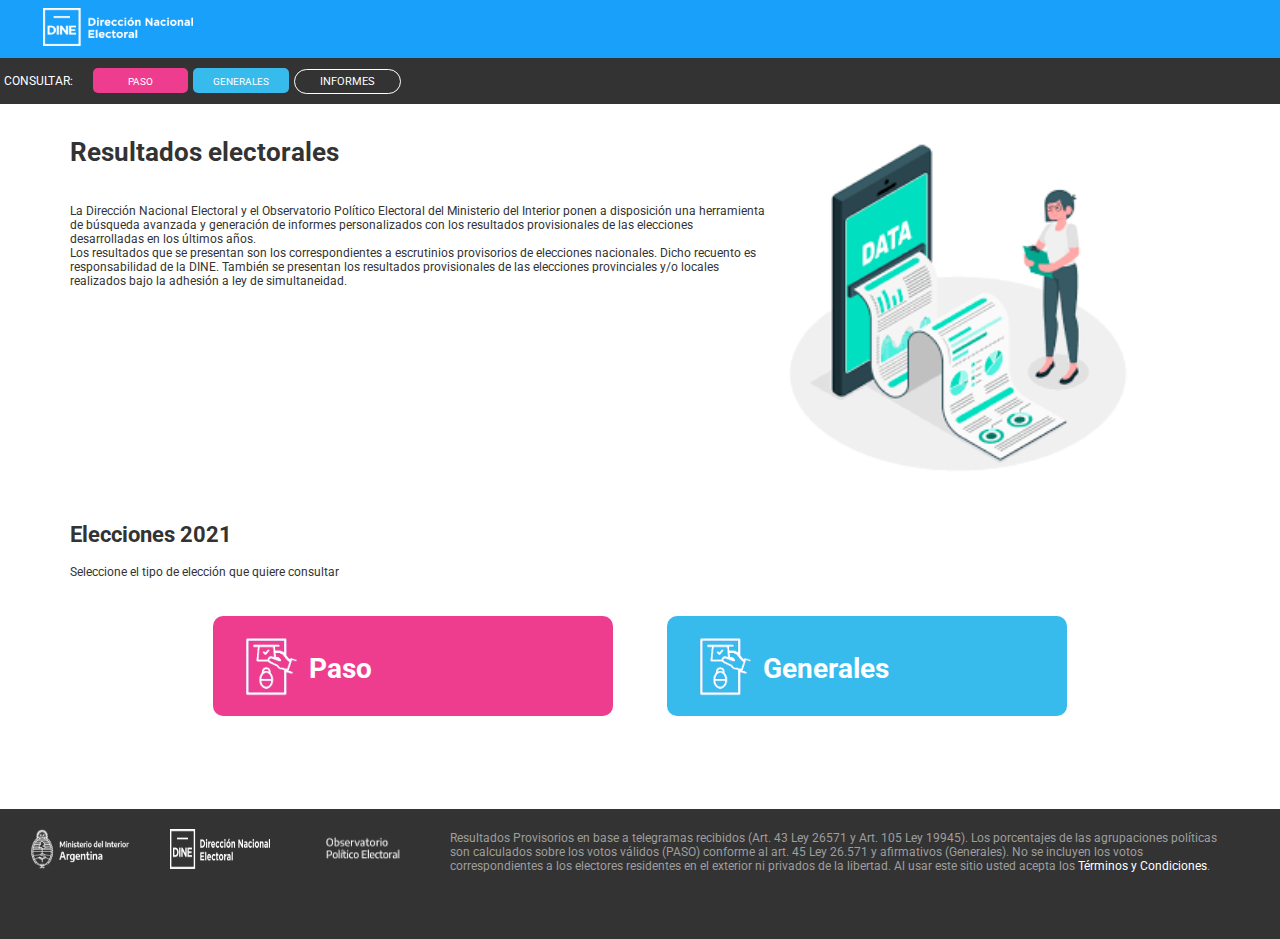
==== index.html @ 07f300a4 "." ====
<!DOCTYPE html>
<html lang="es">

<head>
    <meta charset="UTF-8" />
    <title>Sistema de Publicación de Resultados Electorales</title>
    <link rel="shortcut icon" type="image/png" href="img/icons/favicon-16x16.png">

    <link rel="stylesheet" href="css/common.css" />
    <link rel="stylesheet" href="css/pages/index.css" />

</head>

<body>
    <header>
        <!--Logo Principal-->
        <div class="header-page">
            <img src="img/Logo_DINE_negativo.png" alt="logo" class="logo">
        </div>
        <!--Menú principal-->
        <nav class="menu">
            <div id="div-menu">
                <p>CONSULTAR:</p>
                <button id="boton-paso">
                    <a class="active" href="paso.html">PASO</a>
                </button>
                <button id="boton-generales">
                    <a class="active" href="generales.html">GENERALES</a>
                </button>
            </div>
            <div>
                <button id="boton-informes">
                    <a class="active" href="informes.html">INFORMES</a>
                </button>
            </div>
        </nav>
    </header>

    <main>
        <section id="sec-titulo">
            <div class="texto">
                <h1>Resultados electorales</h1>
                <p>La Dirección Nacional Electoral y el Observatorio Político Electoral del Ministerio del Interior
                    ponen a
                    disposición una herramienta de búsqueda avanzada y generación de informes personalizados con los
                    resultados provisionales de las elecciones desarrolladas en los últimos años. <br> Los resultados
                    que se
                    presentan son los correspondientes a escrutinios provisorios de elecciones nacionales. Dicho
                    recuento es
                    responsabilidad de la DINE. También se presentan los resultados provisionales de las elecciones
                    provinciales y/o locales realizados bajo la adhesión a ley de simultaneidad.</p>
            </div>

            <div>
                <img src="img/images.png" alt="img-data" class="img-data">
            </div>
        </section>

        <section id="sec-contenido">
            <h2>Elecciones 2021</h2>
            <p>Seleccione el tipo de elección que quiere consultar</p>
            <div class="buttons">
                <!--Boton de paso-->
                <button class="paso-button">
                    <a href="paso.html">
                        <img src="img/icons/img1.png" style="width: 70px; margin-right: 10px;"/>
                        Paso
                    </a>
                </button>
                <!--Boton de generales-->
                <button class="generales-button">
                    <a href="generales.html">
                        <img src="img/icons/img1.png" style="width: 70px; margin-right: 10px;"/>
                        Generales
                    </a>
                </button>
            </div>
        </section>
    </main>
    <!--Pie de página-->
    <footer style="margin-top: 68px;">
        <div class="img-footer">
            <img src="img/icons/Ministerio-del-Interior_pluma.1ab9a7a7.png" alt="icono-ministerio"
                class="iconos-img-footer">
            <img src="img/Logo_DINE_negativo.png" alt="logo-footer" class="iconos-img-footer">
            <img src="img/icons/logos_001-10.4430c8d5.png" alt="iconos-logos" class="iconos-img-footer">
        </div>

        <div class="texto-footer">
            <p>
                Resultados Provisorios en base a telegramas recibidos (Art. 43 Ley 26571 y Art. 105 Ley 19945). Los
                porcentajes de las agrupaciones políticas son calculados sobre los votos válidos (PASO) conforme al art.
                45 Ley 26.571 y afirmativos (Generales). No se incluyen los votos correspondientes a los electores
                residentes en el exterior ni privados de la libertad. Al usar este sitio usted acepta los <a
                    href="terminos-y-cond.html">Términos y Condiciones</a>.
            </p>
        </div>

    </footer>

</html>
---- css/common.css ----
@import url('https://fonts.googleapis.com/css?family=Roboto:100,300,400,500,700,900');

:root {
  --magenta: #ee3d8f;
  --celeste: #37bbed;
  --morado: #9283be;
  --gris-claro: #9e9e9e;
  --titulos: #333;
  --textos: #333;
  --fondo-pantalla: rgb(235, 245, 251);
  --fondo-Cabecera: #18a0fb;
  --fondo-Footer: #333;
  --fondo-Menu: #333;
  --texto-footer: #9e9e9e;
  --titulo-Grilla: #727272;
  --borde-inferior-Grilla: #727272;
  --borde-Grilla: #c5c5c5;
  --grafica-amarillo: rgb(252, 210, 0);
  --grafica-amarillo-claro: rgba(252, 210, 0, 0.3);
  --grafica-celeste: rgb(0, 169, 232);
  --grafica-celeste-claro: rgba(0, 169, 232, 0.3);
  --grafica-bordo: rgb(171, 40, 40);
  --grafica-bordo-claro: rgba(171, 40, 40, 0.3);
  --grafica-lila: rgb(112, 76, 159);
  --grafica-lila-claro: rgba(112, 76, 159, 0.5);
  --grafica-lila2: rgb(77, 46, 110);
  --grafica-lila2-claro: rgba(77, 46, 110, 0.5);
  --grafica-gris: rgb(128, 128, 128);
  --grafica-gris-claro: rgb(128, 128, 128, 0.5);
  --grafica-verde: rgb(102, 171, 60);
  --grafica-verde-claro: rgba(102, 171, 60, 0.5);
  --mensaje-usuario-amarillo: #ffc107;
  --mensaje-usuario-verde: #28a745;
  --mensaje-usuario-rojo: #dc3545;
}

* {
  font-family: 'Roboto', sans-serif;
}

html,
body {
  margin: 0;
  padding: 0;
  background-color: white;
}

p {
  font-size: 12px;
  color: var(--textos);
}

h1 {
  font-size: 26px;
  color: var(--titulos);
  padding-bottom: 20px;
}

h2 {
  font-size: 22px;
  color: var(--titulos);
}

h3 {
  font-size: 18px;
  color: var(--titulos);
}

.header-page {
  padding: 0.5em;
  background-color: var(--fondo-Cabecera);
  color: white;
  margin-top: 0;
  /*width: 90%; si se agrega como dice en el pdf no ocupa el ancho completo de la pantalla*/ 
  margin-bottom: auto;
  margin-left: auto;
  margin-right: auto;
}

header nav {
  /*margin-left: 13px;
  margin-right: 13px;*/
  padding: 4px;
  background-color: var(--fondo-Menu);
}

.logo {
  width: 150px;
  margin-left: 35px;
}

footer {
  display: flex;
  background-color: var(--fondo-Footer);
  padding-top: 10px;
  padding-bottom: 20px;
}

.img-footer {
  display: flex;
  margin-left: 10px;
  margin-bottom: 30px;
}

.iconos-img-footer {
  width: 100px;
  padding: 20px;
  padding-top: 10px;
  height: 40px;
}

footer .texto-footer p {
  color: var(--texto-footer);
  margin-left: 20px;
  margin-right: 60px;
}

a{
  text-decoration: none;
  color: #FFF;
}

#sec-messages {
  /*display: none;*/
  display: flex;
  flex-direction: column;
  justify-content: center;
  align-items: center;
}
#sec-messages p {
  width: 400px;
  margin: 20px auto;
  padding: 15px;
  border-radius: 10px;
  color: #FFffFF;
  font-size: 12px;
  text-align: center;
  font-weight: 200;
}

#texto-verde {
  background-color: var(--mensaje-usuario-verde);
}
#texto-rojo {
  background-color: var(--mensaje-usuario-rojo);
}
#texto-amarillo {
  background-color: var(--mensaje-usuario-amarillo);
}
---- css/pages/index.css ----
.menu {
    display: flex;
    flex-direction: row;
    align-items: center;
}

#div-menu {
    display: flex;
    align-items: baseline;


}

#div-menu p {
    color: white;
    text-transform: uppercase;
    margin-right: 20px;
    margin-left: 0;
}

#boton-paso {
    background-color: var(--magenta);
    border-radius: 5px;
    text-transform: uppercase;
    text-align: center;
    margin-right: 5px;
    padding: 5px;
    border: 0px;
}
#boton-paso a {
    font: #FFF;
    font-size: 10px;
    text-decoration: none;
    padding-left: 30px;
    padding-right: 30px;
}
#boton-paso:hover {
    background-color: var(--gris-claro);
}

#boton-generales {
    background-color: var(--celeste);
    border-radius: 5px;
    text-transform: uppercase;
    text-align: center;
    margin-right: 5px;
    padding: 5px;
    border: 0px;
}
#boton-generales a {
    font: #FFF;
    font-size: 10px;
    text-decoration: none;
    padding-left: 15px;
    padding-right: 15px;
}
#boton-generales:hover, #boton-informes:hover {
    background-color: var(--gris-claro);
}

#boton-informes {
    border-radius: 15px;
    background-color: var(--fondo-Menu);
    border: 1px solid;
    border-color: white;
    font: #FFF;
    font-size: 10px;
    padding: 5px;
}

#boton-informes a {
    text-decoration: none;
    color: white;
    font-size: 11px;
    padding-left: 20px;
    padding-right: 20px;
}


#sec-titulo {
    display: flex;
    margin-top: 15px;

}

#sec-titulo .texto {
    width: 60%;
    margin-right: 0px;
    display: inline-block;
}

#sec-titulo h1,
p {
    margin-left: 70px;
}

#sec-contenido h2,
p {
    margin-left: 70px;
}

.img-data {
    margin: 15px;
    width: 350px;
}

.buttons {
    text-align: center;
}

.generales-button {
    background-color: var(--celeste);
    border-radius: 10px;
    margin: 25px;
    height: 100px;
    width: 400px;
    padding: 1rem;
    color: #FFF;
    font-size: 28px;
    border: none;
    font-weight: bold;
}

.generales-button a {
    display: flex;
    align-items: center;
}

.generales-button:hover {
    background-color: var(--gris-claro);
}

.paso-button {
    background-color: var(--magenta);
    border-radius: 10px;
    margin: 25px;
    height: 100px;
    width: 400px;
    padding: 1rem;
    color: #FFF;
    font-size: 28px;
    border: none;
    font-weight: bold;
}

.paso-button a {
    display: flex;
    align-items: center;
}

.paso-button:hover {
    background-color: var(--gris-claro);
}
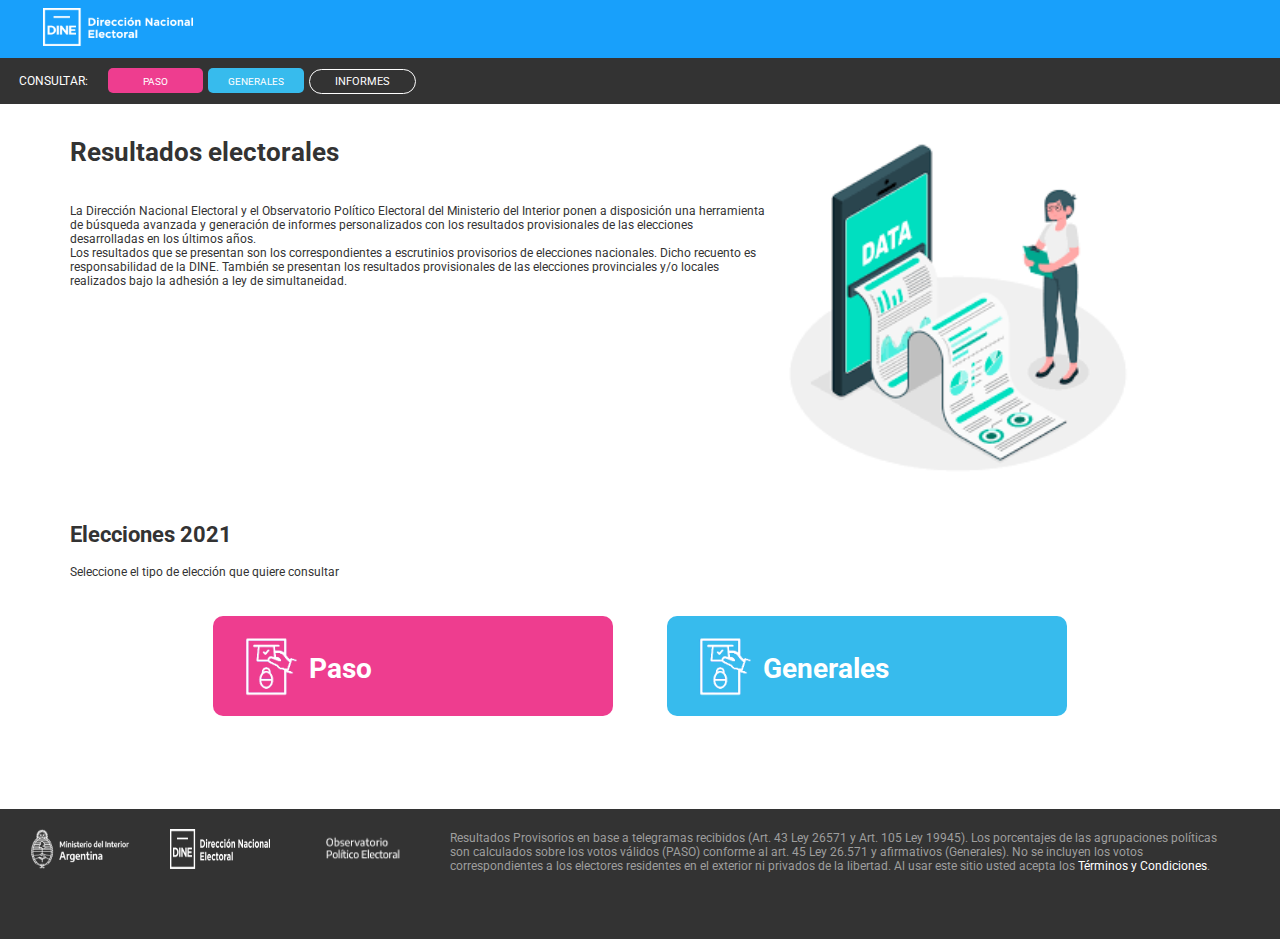
==== commit a25cf7d7: "informes" ====
--- a/index.html
+++ b/index.html
@@ -8,6 +8,12 @@
 
     <link rel="stylesheet" href="css/common.css" />
     <link rel="stylesheet" href="css/pages/index.css" />
+    <script>
+  
+       
+        //se supone que el usario ingresa por esta pagina por lo que se inicializa aca
+        //se realizo de esta forma para que si el usuario pasa por el index no se redeclare y se pierdan los informes del mismo
+    </script>
 
 </head>
 
--- a/css/common.css
+++ b/css/common.css
@@ -140,10 +140,20 @@
 
 #texto-verde {
   background-color: var(--mensaje-usuario-verde);
+  visibility: hidden;
+  font-family: sans-serif;
+  color: black;
 }
 #texto-rojo {
   background-color: var(--mensaje-usuario-rojo);
+  visibility: hidden;
+  font-family: sans-serif;
+  color: black;
 }
 #texto-amarillo {
   background-color: var(--mensaje-usuario-amarillo);
+  visibility: hidden;
+  position: absolute;
+  font-family: sans-serif;
+  color: black;
 }--- a/css/pages/index.css
+++ b/css/pages/index.css
@@ -15,7 +15,7 @@
     color: white;
     text-transform: uppercase;
     margin-right: 20px;
-    margin-left: 0;
+    margin-left: 15px;
 }
 
 #boton-paso {
